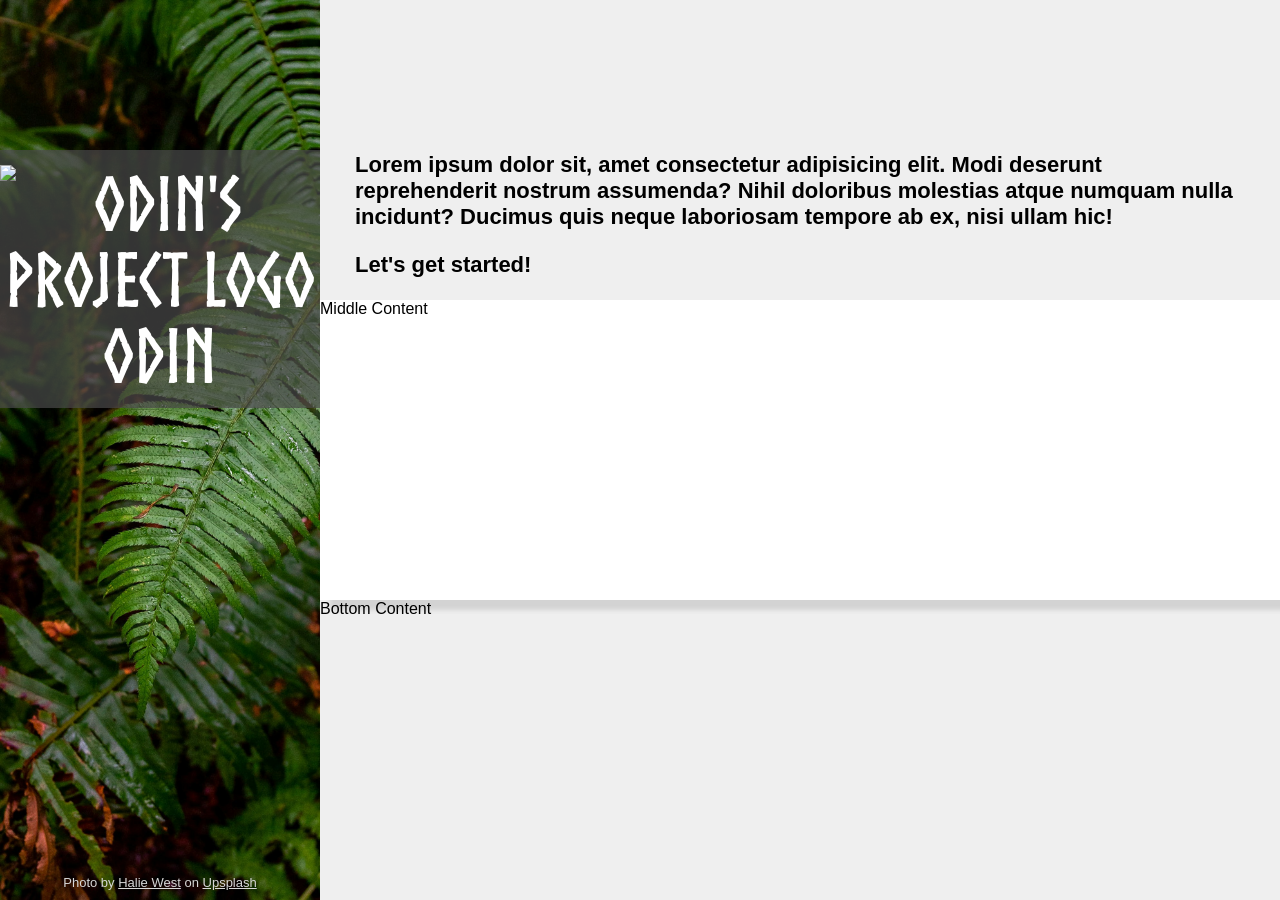
==== login.html @ 1fe09637 "Add the content-top section" ====
<!DOCTYPE html>
<html lang="en">
<head>
    <meta charset="UTF-8">
    <meta name="viewport" content="width=device-width, initial-scale=1.0">
    <link rel="stylesheet" href="styles.css">
    <title>Login Page</title>
</head>
<body>
    <div class="nav-section">
        <div class="logo">
            <span class="text">
                <img class="picture" src="https://cdn.statically.io/gh/TheOdinProject/curriculum/5f37d43908ef92499e95a9b90fc3cc291a95014c/html_css/project-sign-up-form/odin-lined.png" alt="Odin's Project Logo"> 
                ODIN
            </span>
        </div>
        <div class="caption">Photo by 
            <a href="https://unsplash.com/@haliewestphoto">Halie West</a> 
            on 
            <a href="https://unsplash.com/photos/green-leaf-plant-in-close-up-photography-25xggax4bSA">Upsplash</a>
        </div>
    </div>
    
    <div class="content-section">
        <div class="content-top">
            Lorem ipsum dolor sit, amet consectetur adipisicing elit. 
            Modi deserunt reprehenderit nostrum assumenda? 
            Nihil doloribus molestias atque numquam nulla incidunt? Ducimus quis neque laboriosam tempore ab ex, nisi ullam hic!
            <p>Let's get started!</p>
        </div>
        <div class="content-form">Middle Content</div>
        <div class="content-bottom">Bottom Content</div>
    </div>

</body>
</html>
---- styles.css ----
/* Add External font style */
@font-face {
    font-family: "Norse-Bold"; /*Name of the custom style*/
    src: url("Norse-Bold.otf") format("opentype"); /*Link to the source*/
}

/* General CSS */
body {
    display: flex;
    height: 100vh;
    font-family: sans-serif;
    margin: 0;
    padding: 0;
}

/* Setting for var */
:root {
    --grey: rgb(215, 215, 215);
  }

/* Left side of the page */
.nav-section {
    background-image: url('leaves_bg.jpg'); /*Link the bgk as the image*/
    background-size: cover;
    flex: 1;
    display: flex;
    flex-direction: column;
    justify-content:space-between;
}

.logo {
    margin-top:150px;
    background: rgba(74, 75, 74, 0.7);
    text-align: center;
    padding: 15px 0px;
    font-family: "Norse-Bold";

}

.logo .picture {
    height: 1em;
    width: 0.8em;
    vertical-align: bottom;
}

.logo .text {
    font-size: 75px;
    font-stretch: condensed;
    color: white;

}

.caption {
    text-align: center;
    color: var(--grey);
    margin-bottom: 10px;
    font-size: 13px;
}

.caption a {
    color: var(--grey);
}


/* Right side of the page */
.content-section {
    flex: 3;
    background-color: rgb(239, 239, 239);
    display: flex;
    flex-direction: column;
    align-content: space-between;
    text-align: left;
}

.content-top{
    flex: 1;
    font-weight: bold;
    font-size: 22px;
    padding: 0 35px;
    align-content: flex-end;
}

.content-form{
    flex: 1;
    background-color: white;
    box-shadow: 10px 10px 5px lightgrey;
}

.content-bottom{
    flex: 1;
}
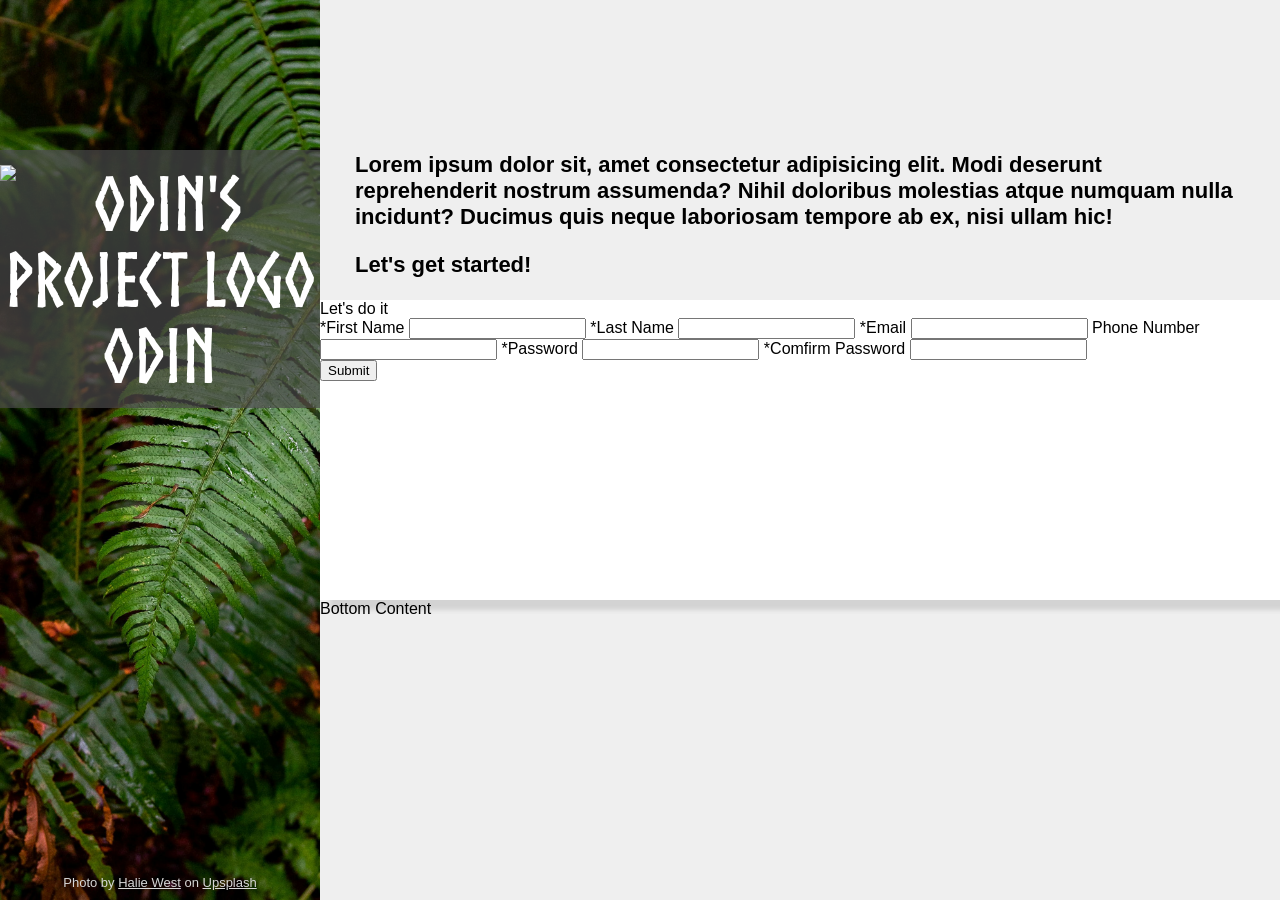
==== commit 75e9d159: "Add form" ====
--- a/login.html
+++ b/login.html
@@ -28,7 +28,32 @@
             Nihil doloribus molestias atque numquam nulla incidunt? Ducimus quis neque laboriosam tempore ab ex, nisi ullam hic!
             <p>Let's get started!</p>
         </div>
-        <div class="content-form">Middle Content</div>
+        <div class="content-form">
+            Let's do it
+            <form action="#" method="POST">
+                <label for="first-name">*First Name</label>
+                <input type="text" class="first-name" id="first-name" required>
+
+                <label for="last-name">*Last Name</label>
+                <input type="text" class="last-anme" id="last-name" required>
+
+                <label for="email">*Email</label>
+                <input type="email" class="email" id="email" required>
+
+                <label for="phone-number">Phone Number</label>
+                <input type="nubmer" name="phone-num" id="phone-num">
+
+                <label for="password">*Password</label>
+                <input type="password" class="pw" id="pw" required>
+
+                <label for="comfirm-password">*Comfirm Password</label>
+                <input type="password" class="comfirm-pw" id="comfirm-pw" required>
+                
+                <div>
+                    <button type="submit">Submit</button>
+                </div>
+            </form>
+        </div>
         <div class="content-bottom">Bottom Content</div>
     </div>
 
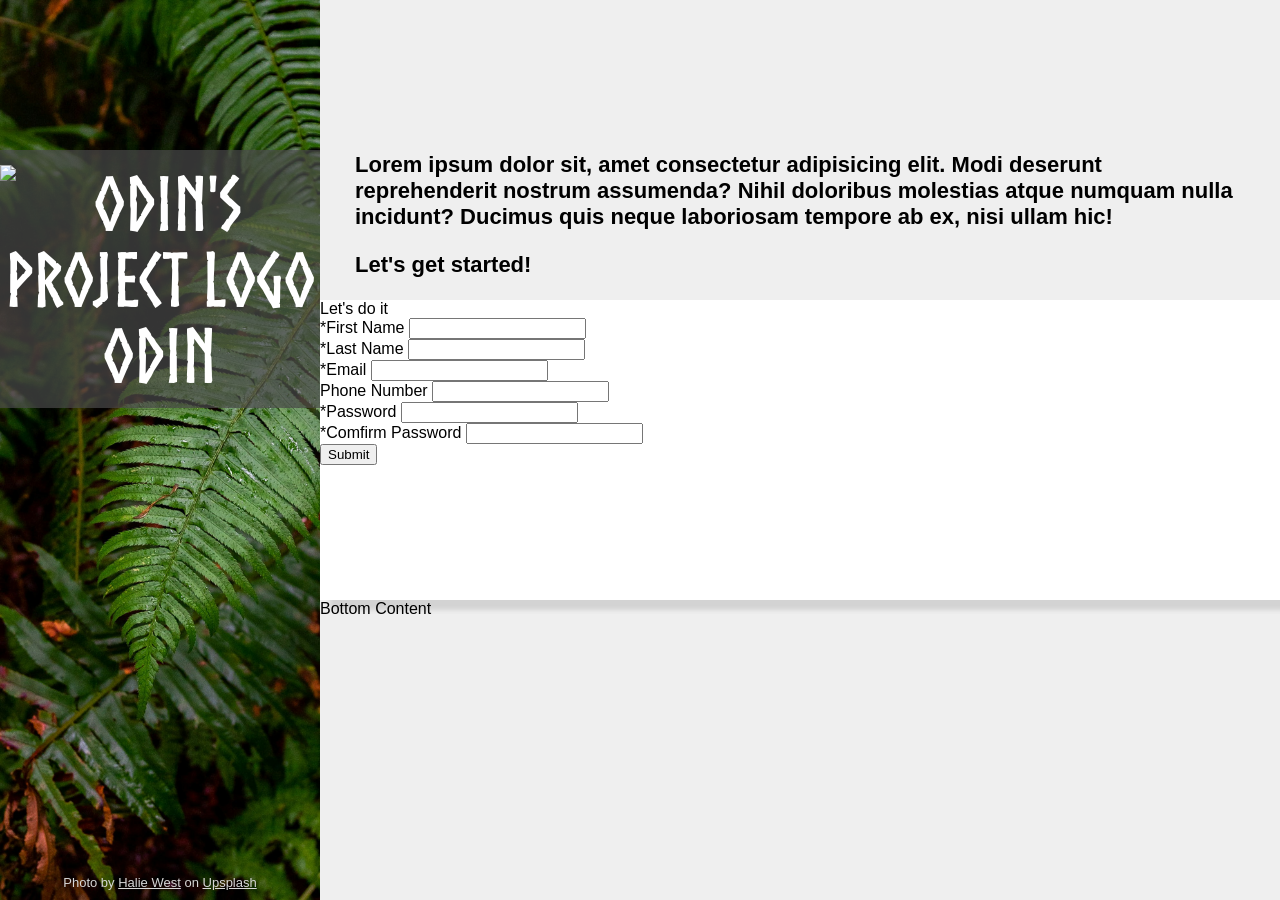
==== commit ece0ceb7: "Add div to form" ====
--- a/login.html
+++ b/login.html
@@ -31,25 +31,37 @@
         <div class="content-form">
             Let's do it
             <form action="#" method="POST">
-                <label for="first-name">*First Name</label>
-                <input type="text" class="first-name" id="first-name" required>
+                <div class="form-firstname">
+                    <label for="first-name">*First Name</label>
+                    <input type="text" class="first-name" id="first-name" required>    
+                </div>
 
-                <label for="last-name">*Last Name</label>
-                <input type="text" class="last-anme" id="last-name" required>
+                <div class="form-lastname">
+                    <label for="last-name">*Last Name</label>
+                    <input type="text" class="last-anme" id="last-name" required>    
+                </div>
+                
+                <div class="form-email">
+                    <label for="email">*Email</label>
+                    <input type="email" class="email" id="email" required>    
+                </div>
+                                
+                <div class="form-phonenum">
+                    <label for="phone-number">Phone Number</label>
+                    <input type="nubmer" name="phone-num" id="phone-num">           
+                </div>
+                                
+                <div class="form-pw">
+                    <label for="password">*Password</label>
+                    <input type="password" class="pw" id="pw" required>    
+                </div>
+                                
+                <div class="form-comfirm-pw">
+                    <label for="comfirm-password">*Comfirm Password</label>
+                    <input type="password" class="comfirm-pw" id="comfirm-pw" required>    
+                </div>
 
-                <label for="email">*Email</label>
-                <input type="email" class="email" id="email" required>
-
-                <label for="phone-number">Phone Number</label>
-                <input type="nubmer" name="phone-num" id="phone-num">
-
-                <label for="password">*Password</label>
-                <input type="password" class="pw" id="pw" required>
-
-                <label for="comfirm-password">*Comfirm Password</label>
-                <input type="password" class="comfirm-pw" id="comfirm-pw" required>
-                
-                <div>
+                <div class="form-submit">
                     <button type="submit">Submit</button>
                 </div>
             </form>
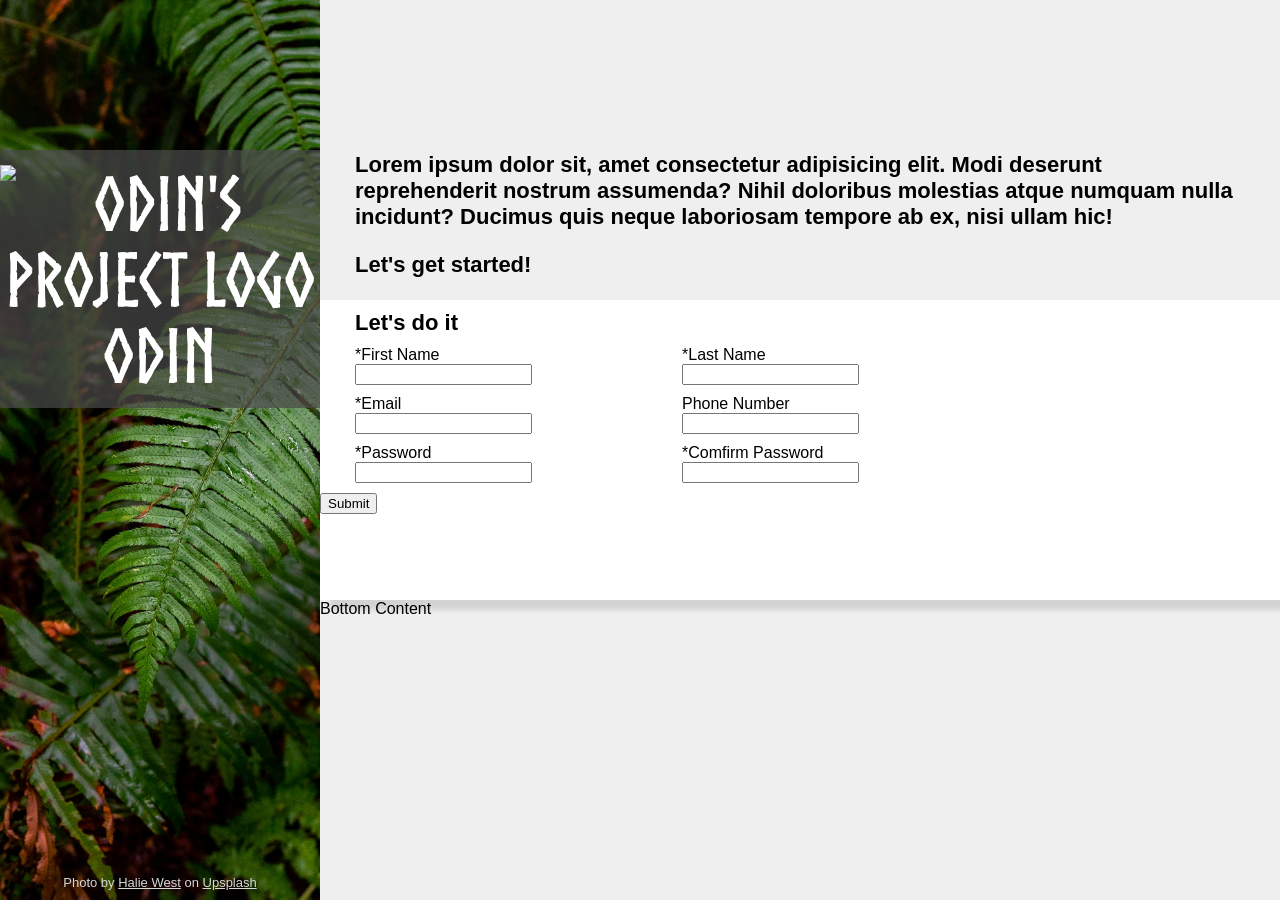
==== commit a164bb35: "Update form" ====
--- a/login.html
+++ b/login.html
@@ -29,36 +29,55 @@
             <p>Let's get started!</p>
         </div>
         <div class="content-form">
-            Let's do it
+            <span class="header">Let's do it</span>
             <form action="#" method="POST">
-                <div class="form-firstname">
-                    <label for="first-name">*First Name</label>
-                    <input type="text" class="first-name" id="first-name" required>    
+                <div class="form-row">
+                    <div class="form-fname">
+                        <label for="fname">*First Name</label>
+                        <div>
+                            <input type="text" class="fname" id="fname" required>    
+                        </div>
+                    </div>
+    
+                    <div class="form-lname">
+                        <label for="lname">*Last Name</label>
+                        <div>
+                            <input type="text" class="lname" id="lname" required>    
+                        </div>
+                    </div>
                 </div>
 
-                <div class="form-lastname">
-                    <label for="last-name">*Last Name</label>
-                    <input type="text" class="last-anme" id="last-name" required>    
+                <div class="form-row">
+                    <div class="form-email">
+                        <label for="email">*Email</label>
+                        <div>
+                            <input type="email" class="email" id="email" required>    
+                        </div>
+                    </div>
+                                    
+                    <div class="form-phone">
+                        <label for="phone">Phone Number</label>
+                        <div>
+                            <input type="nubmer" name="phone" id="phone">           
+                        </div>
+                    </div>
                 </div>
-                
-                <div class="form-email">
-                    <label for="email">*Email</label>
-                    <input type="email" class="email" id="email" required>    
-                </div>
-                                
-                <div class="form-phonenum">
-                    <label for="phone-number">Phone Number</label>
-                    <input type="nubmer" name="phone-num" id="phone-num">           
-                </div>
-                                
-                <div class="form-pw">
-                    <label for="password">*Password</label>
-                    <input type="password" class="pw" id="pw" required>    
-                </div>
-                                
-                <div class="form-comfirm-pw">
-                    <label for="comfirm-password">*Comfirm Password</label>
-                    <input type="password" class="comfirm-pw" id="comfirm-pw" required>    
+
+                <div class="form-row">
+
+                    <div class="form-pw">
+                        <label for="password">*Password</label>
+                        <div>
+                            <input type="password" class="pw" id="pw" required>    
+                        </div>
+                    </div>
+                                    
+                    <div class="form-comfirm-pw">
+                        <label for="comfirm-password">*Comfirm Password</label>
+                        <div>
+                            <input type="password" class="comfirm-pw" id="comfirm-pw" required>    
+                        </div>
+                    </div>
                 </div>
 
                 <div class="form-submit">
@@ -66,7 +85,9 @@
                 </div>
             </form>
         </div>
-        <div class="content-bottom">Bottom Content</div>
+        <div class="content-bottom">
+            Bottom Content
+        </div>
     </div>
 
 </body>
--- a/styles.css
+++ b/styles.css
@@ -80,11 +80,29 @@
     align-content: flex-end;
 }
 
+/* Form's style */
 .content-form{
     flex: 1;
     background-color: white;
     box-shadow: 10px 10px 5px lightgrey;
+    display: flex;
+    flex-direction: column;
 }
+
+.header {
+    font-weight: bold;
+    font-size: 22px;
+    margin: 10px 35px;
+}
+
+.form-row {
+    margin-left: 35px;
+    display: flex;
+    gap: 150px;
+    margin-bottom: 10px;
+}
+
+
 
 .content-bottom{
     flex: 1;
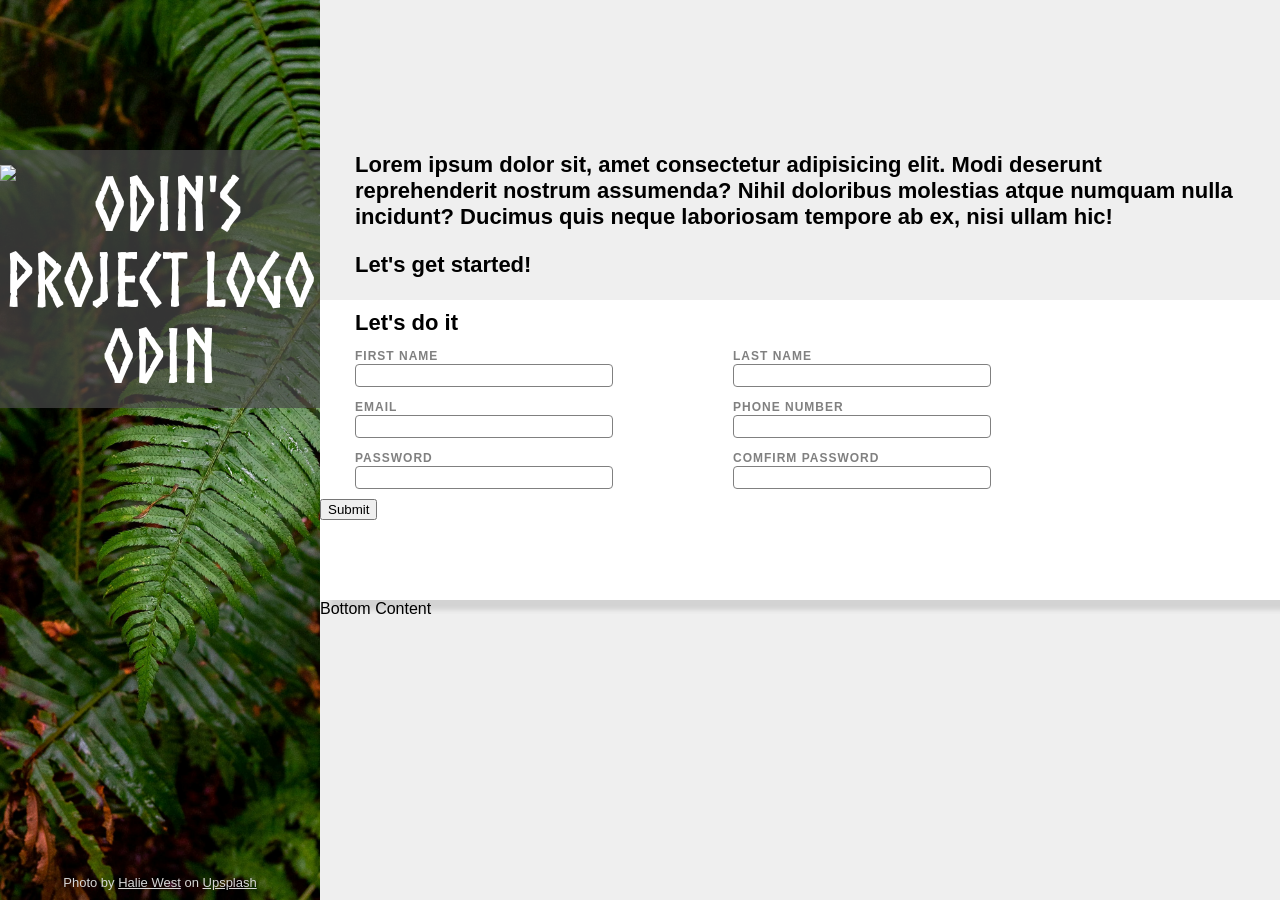
==== commit a5ffa4fb: "Add input's border's color" ====
--- a/login.html
+++ b/login.html
@@ -33,14 +33,14 @@
             <form action="#" method="POST">
                 <div class="form-row">
                     <div class="form-fname">
-                        <label for="fname">*First Name</label>
+                        <label for="fname">FIRST NAME</label>
                         <div>
                             <input type="text" class="fname" id="fname" required>    
                         </div>
                     </div>
     
                     <div class="form-lname">
-                        <label for="lname">*Last Name</label>
+                        <label for="lname">LAST NAME</label>
                         <div>
                             <input type="text" class="lname" id="lname" required>    
                         </div>
@@ -49,14 +49,14 @@
 
                 <div class="form-row">
                     <div class="form-email">
-                        <label for="email">*Email</label>
+                        <label for="email">EMAIL</label>
                         <div>
                             <input type="email" class="email" id="email" required>    
                         </div>
                     </div>
                                     
                     <div class="form-phone">
-                        <label for="phone">Phone Number</label>
+                        <label for="phone">PHONE NUMBER</label>
                         <div>
                             <input type="nubmer" name="phone" id="phone">           
                         </div>
@@ -66,14 +66,14 @@
                 <div class="form-row">
 
                     <div class="form-pw">
-                        <label for="password">*Password</label>
+                        <label for="password">PASSWORD</label>
                         <div>
                             <input type="password" class="pw" id="pw" required>    
                         </div>
                     </div>
                                     
                     <div class="form-comfirm-pw">
-                        <label for="comfirm-password">*Comfirm Password</label>
+                        <label for="comfirm-password">COMFIRM PASSWORD</label>
                         <div>
                             <input type="password" class="comfirm-pw" id="comfirm-pw" required>    
                         </div>
--- a/styles.css
+++ b/styles.css
@@ -98,9 +98,29 @@
 .form-row {
     margin-left: 35px;
     display: flex;
-    gap: 150px;
+    gap: 120px;
     margin-bottom: 10px;
 }
+
+label {
+    color: grey;
+    font-size: 12px;
+    font-weight: bold;
+    letter-spacing: 1px;
+}
+
+input {
+    width: 250px;
+    padding: 3px;
+    border: 1.5px solid grey;
+    border-radius: 4px;
+}
+
+input:focus {
+    border-color: #0042bd; /* Change the border color when focused */
+    box-shadow: 2px 2px 5px rgba(159, 173, 255, 0.5); /* Add a subtle box-shadow */
+    outline: none; /* Remove the default outline */
+  }
 
 
 
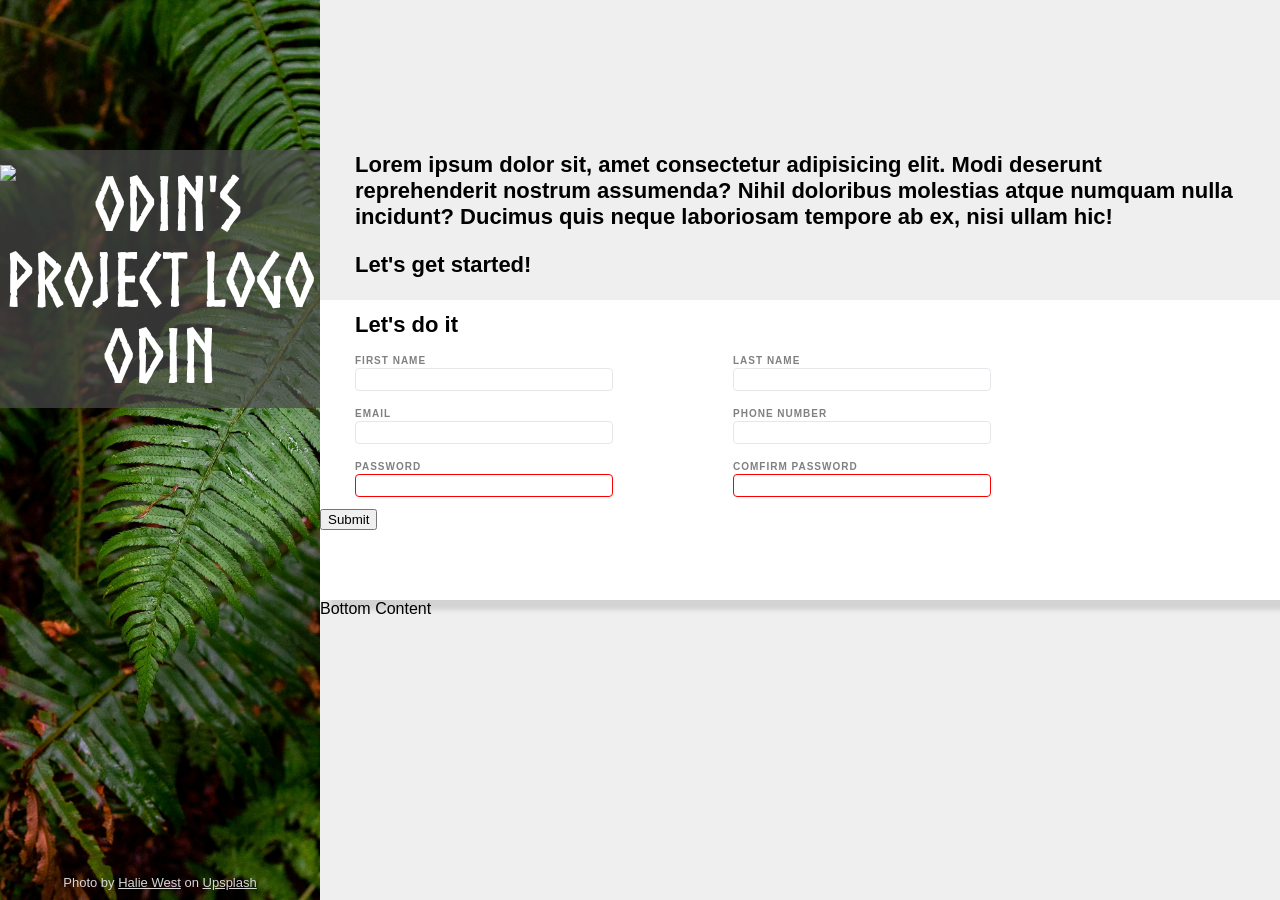
==== commit f0b8ab93: "Add the invalid's color to the password input" ====
--- a/login.html
+++ b/login.html
@@ -35,7 +35,7 @@
                     <div class="form-fname">
                         <label for="fname">FIRST NAME</label>
                         <div>
-                            <input type="text" class="fname" id="fname" required>    
+                            <input type="text" class="fname" id="fname" required >    
                         </div>
                     </div>
     
@@ -58,7 +58,7 @@
                     <div class="form-phone">
                         <label for="phone">PHONE NUMBER</label>
                         <div>
-                            <input type="nubmer" name="phone" id="phone">           
+                            <input type="tel" name="phone" id="phone" required pattern="^[0-9]{8}$">                        
                         </div>
                     </div>
                 </div>
@@ -68,14 +68,14 @@
                     <div class="form-pw">
                         <label for="password">PASSWORD</label>
                         <div>
-                            <input type="password" class="pw" id="pw" required>    
+                            <input type="password" class="pw" id="pw" required pattern="^(?=.*[A-Z]){8,}$">    
                         </div>
                     </div>
                                     
                     <div class="form-comfirm-pw">
                         <label for="comfirm-password">COMFIRM PASSWORD</label>
                         <div>
-                            <input type="password" class="comfirm-pw" id="comfirm-pw" required>    
+                            <input type="password" class="comfirm-pw" id="comfirm-pw" required pattern="^(?=.*[A-Z]){8,}$">    
                         </div>
                     </div>
                 </div>
--- a/styles.css
+++ b/styles.css
@@ -92,19 +92,19 @@
 .header {
     font-weight: bold;
     font-size: 22px;
-    margin: 10px 35px;
+    margin: 12px 35px;
 }
 
 .form-row {
     margin-left: 35px;
     display: flex;
     gap: 120px;
-    margin-bottom: 10px;
+    margin-bottom: 12px;
 }
 
 label {
     color: grey;
-    font-size: 12px;
+    font-size: 10px;
     font-weight: bold;
     letter-spacing: 1px;
 }
@@ -112,7 +112,7 @@
 input {
     width: 250px;
     padding: 3px;
-    border: 1.5px solid grey;
+    border: 1.5px solid #E5E7EB;
     border-radius: 4px;
 }
 
@@ -120,10 +120,16 @@
     border-color: #0042bd; /* Change the border color when focused */
     box-shadow: 2px 2px 5px rgba(159, 173, 255, 0.5); /* Add a subtle box-shadow */
     outline: none; /* Remove the default outline */
-  }
+}
+
+input[type="password"]:invalid {
+    border-color: red;
+}
 
 
 
+
+/* bottom content page */
 .content-bottom{
     flex: 1;
 }
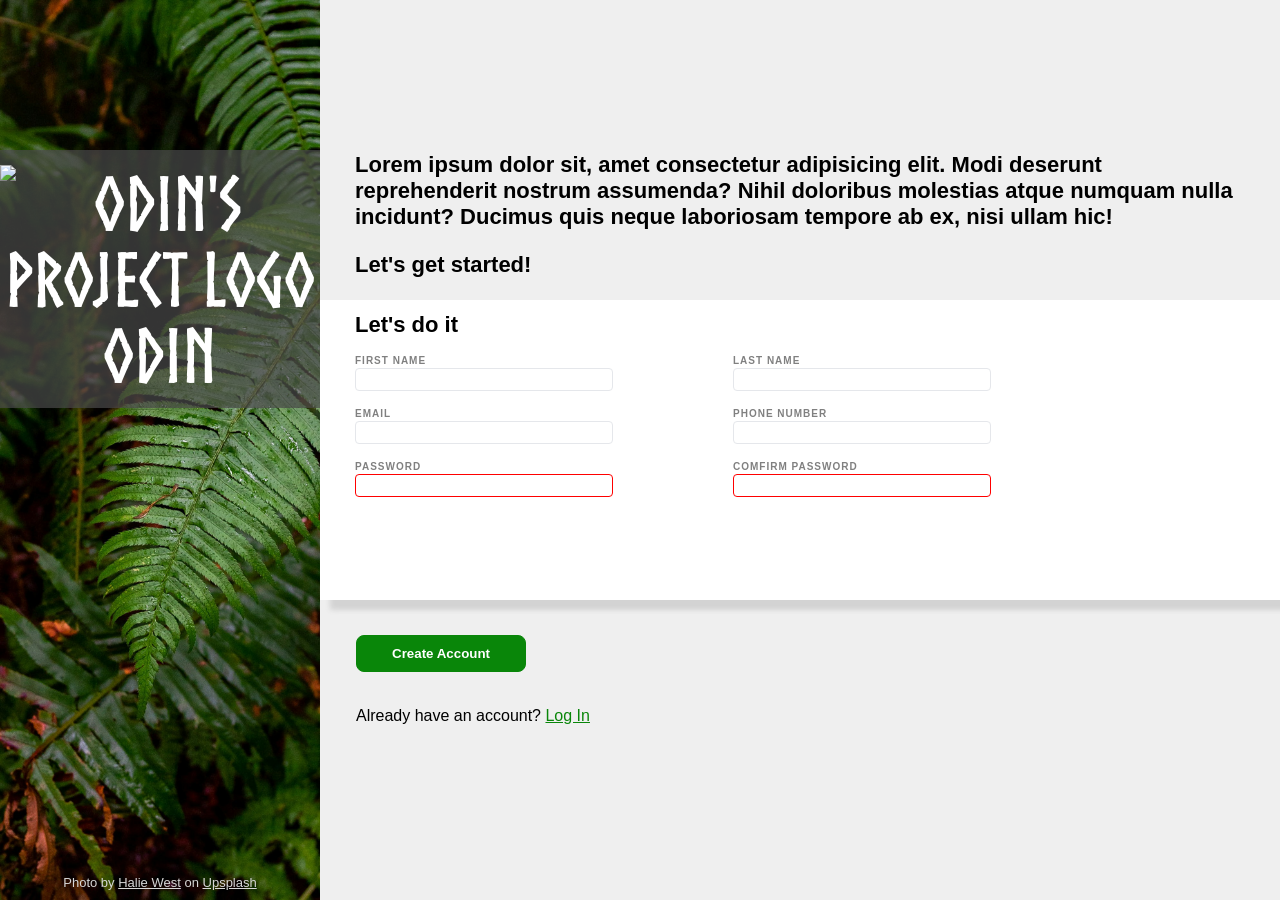
==== commit e245b55e: "Add the remaining bottom content" ====
--- a/login.html
+++ b/login.html
@@ -79,14 +79,14 @@
                         </div>
                     </div>
                 </div>
+        </div>
 
+        <div class="content-bottom">
                 <div class="form-submit">
-                    <button type="submit">Submit</button>
+                    <button type="submit">Create Account</button>
                 </div>
             </form>
-        </div>
-        <div class="content-bottom">
-            Bottom Content
+            <div>Already have an account? <a href="#" class="login">Log In</a></div>
         </div>
     </div>
 
--- a/styles.css
+++ b/styles.css
@@ -16,6 +16,7 @@
 /* Setting for var */
 :root {
     --grey: rgb(215, 215, 215);
+    --green:rgb(9, 134, 9); 
   }
 
 /* Left side of the page */
@@ -132,4 +133,31 @@
 /* bottom content page */
 .content-bottom{
     flex: 1;
+    margin-left: 36px
+}
+
+.form-submit {
+    margin: 35px 0;
+}
+
+button {
+    border-radius: 8px;
+    border: 1px solid var(--green);
+    color: white;
+    background-color: var(--green);
+    font-weight: bold;
+    padding: 10px 35px;
+    cursor: pointer;
+}
+
+button:hover{
+    background-color: rgb(9, 134, 9, 0.8);
+}
+
+.login {
+    color: var(--green);
+}
+
+.login:hover {
+    color: rgb(9, 134, 9, 0.8);
 }
